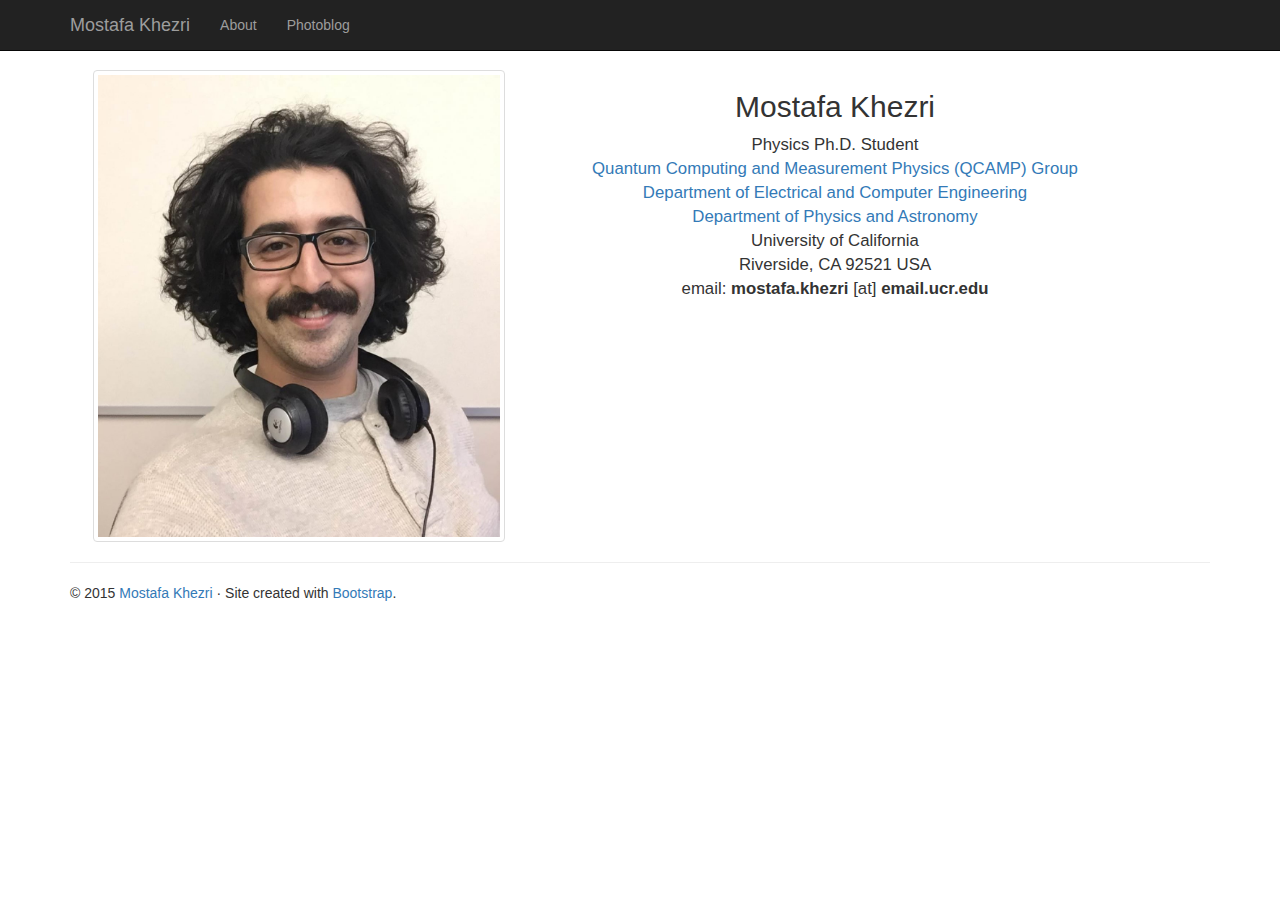
==== index.html @ e2bd56d0 "Initial commit" ====
<!DOCTYPE html>
<html lang="en">
  <head>
    <meta charset="utf-8">
    <meta http-equiv="X-UA-Compatible" content="IE=edge">
    <meta name="viewport" content="width=device-width, initial-scale=1">
    <meta name="description" content="Mostafa Khezri's Homepage">
    <meta name="author" content="Mostafa Khezri">
    <meta name="keywords" content="khezri, mostafa, mkhezri, mostafakhezri, mostafa.khezri" />
    <link rel="shortcut icon" href="/img/favicon.ico">

    <title>Mostafa Khezri</title>

    <link href="css/bootstrap.css" rel="stylesheet">
    <link href="css/bootstrap.min.css" rel="stylesheet">
    <link href="css/custom.css" rel="stylesheet">
   

  </head>

  <body>

    <!-- Fixed navbar -->
    <nav class="navbar navbar-inverse navbar-fixed-top">
      <div class="container">
        <div class="navbar-header">
          <button type="button" class="navbar-toggle collapsed" data-toggle="collapse" data-target="#navbar" aria-expanded="false" aria-controls="navbar">
            <span class="sr-only">Toggle navigation</span>
            <span class="icon-bar"></span>
            <span class="icon-bar"></span>
            <span class="icon-bar"></span>
          </button>
          <a class="navbar-brand" href="#">Mostafa Khezri</a>
        </div>
        <div id="navbar" class="navbar-collapse collapse">
          <ul class="nav navbar-nav">
            <!--<li><a href="blog/">Blog</a></li>-->
            <li><a href="about/">About</a></li>
            <li><a href="photoblog/">Photoblog</a></li>
            <!--<li class="dropdown">
              <a href="#" class="dropdown-toggle" data-toggle="dropdown" role="button" aria-expanded="false">Dropdown <b class="caret"></b></a>
              <ul class="dropdown-menu" role="menu">
                <li><a href="#">Action</a></li>
                <li><a href="#">Another action</a></li>
                <li><a href="#">Something else here</a></li>
                <li class="divider"></li>
                <li class="dropdown-header">Nav header</li>
                <li><a href="#">Separated link</a></li>
                <li><a href="#">One more separated link</a></li>
              </ul>
            </li>-->
          </ul>
        </div><!--/.nav-collapse -->
      </div>
    </nav>

      <div class="container">
    <!-- Masthead ================================================== -->
    <header class="mastheader" id="header">
      <div class="span4">
        <div class="page-header">
        </div>
      </div>
    </header>
      </div>
      
    <div class="container">
        <div class="row">
            <div class="col-md-5"><div align="center"><img src="img/mostafa.jpg" class="img-thumbnail" alt="mostafa" width="90%"></div></div>
            <div class="col-md-6 col-md-offset-0">
                <div align="center">
                    <h2>Mostafa Khezri</h2><p style="font-size:120%">
                    Physics Ph.D. Student<br>
                    <a href="http://qcamp.ee.ucr.edu/" target="_blank">Quantum Computing and Measurement Physics (QCAMP) Group</a> <br>
                    <a href="http://www.ee.ucr.edu/" target="_blank">Department of Electrical and Computer Engineering</a> <br>
                    <a href="http://www.physics.ucr.edu/" target="_blank">Department of Physics and Astronomy</a> <br>
                    University of California <br>
                    Riverside, CA 92521 USA <br>
                    email: <strong>mostafa.khezri</strong> [at] <strong>email.ucr.edu</strong></p>
                </div>
            </div>
            <div class="col-md-1"></div>
        </div>
      </div>
      
      
      <!-- Footer ================================================ --> 
      <div class="container">
          <hr class="featurette-divider">
          <footer>
              <p>&copy; 2015 <a href="http://www.mostafakhezri.com">Mostafa Khezri</a> &middot; Site created with <a href="http://getbootstrap.com" target="_blank">Bootstrap</a>.</p>
          </footer>
      </div>
    <!-- Bootstrap core JavaScript
    ================================================== -->
    <!-- Jquery and Bootstrap Script files -->
    <script src="js/jquery-2.1.3.min.js"></script>
    <script src="js/bootstrap.min.js"></script>

    <!-- Placed at the end of the document so the pages load faster -->
    <script src="https://ajax.googleapis.com/ajax/libs/jquery/1.11.3/jquery.min.js"></script>
    <!-- IE10 viewport hack for Surface/desktop Windows 8 bug -->
    <script src="js/ie10-viewport-bug-workaround.js"></script>
      
      <!-- Google Analytics ================================================== -->
      <script>
  (function(i,s,o,g,r,a,m){i['GoogleAnalyticsObject']=r;i[r]=i[r]||function(){
  (i[r].q=i[r].q||[]).push(arguments)},i[r].l=1*new Date();a=s.createElement(o),
  m=s.getElementsByTagName(o)[0];a.async=1;a.src=g;m.parentNode.insertBefore(a,m)
  })(window,document,'script','//www.google-analytics.com/analytics.js','ga');

  ga('create', 'UA-39732611-2', 'auto');
  ga('send', 'pageview');
      </script>
      
  </body>
</html>
---- css/custom.css ----
/*make the menu sub-menu items drop down on mouse hover */
ul.nav li.dropdown:hover > ul.dropdown-menu{
    display: block;
    margin: 0;
}
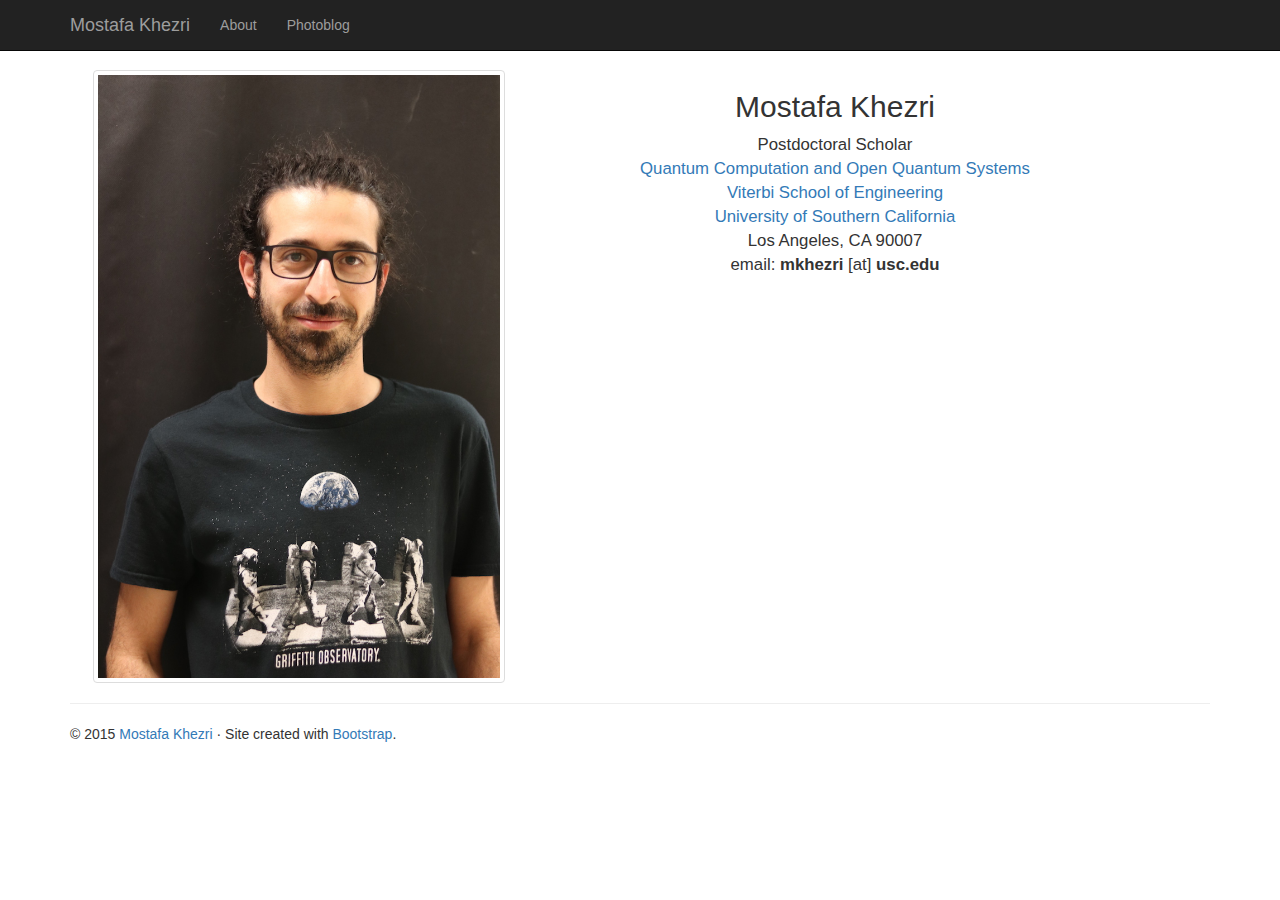
==== commit d0755b94: "Update for USC" ====
--- a/index.html
+++ b/index.html
@@ -67,17 +67,16 @@
       
     <div class="container">
         <div class="row">
-            <div class="col-md-5"><div align="center"><img src="img/mostafa.jpg" class="img-thumbnail" alt="mostafa" width="90%"></div></div>
+            <div class="col-md-5"><div align="center"><img src="img/mostafa2.jpg" class="img-thumbnail" alt="mostafa" width="90%"></div></div>
             <div class="col-md-6 col-md-offset-0">
                 <div align="center">
                     <h2>Mostafa Khezri</h2><p style="font-size:120%">
-                    Physics Ph.D. Student<br>
-                    <a href="http://qcamp.ee.ucr.edu/" target="_blank">Quantum Computing and Measurement Physics (QCAMP) Group</a> <br>
-                    <a href="http://www.ee.ucr.edu/" target="_blank">Department of Electrical and Computer Engineering</a> <br>
-                    <a href="http://www.physics.ucr.edu/" target="_blank">Department of Physics and Astronomy</a> <br>
-                    University of California <br>
-                    Riverside, CA 92521 USA <br>
-                    email: <strong>mostafa.khezri</strong> [at] <strong>email.ucr.edu</strong></p>
+                    Postdoctoral Scholar<br>
+                    <a href="http://qserver.usc.edu/" target="_blank">Quantum Computation and Open Quantum Systems</a> <br>
+                    <a href="https://viterbischool.usc.edu/" target="_blank">Viterbi School of Engineering</a> <br>
+                    <a href="https://www.usc.edu/" target="_blank">University of Southern California</a> <br>
+                    Los Angeles, CA 90007 <br>
+                    email: <strong>mkhezri</strong> [at] <strong>usc.edu</strong></p>
                 </div>
             </div>
             <div class="col-md-1"></div>
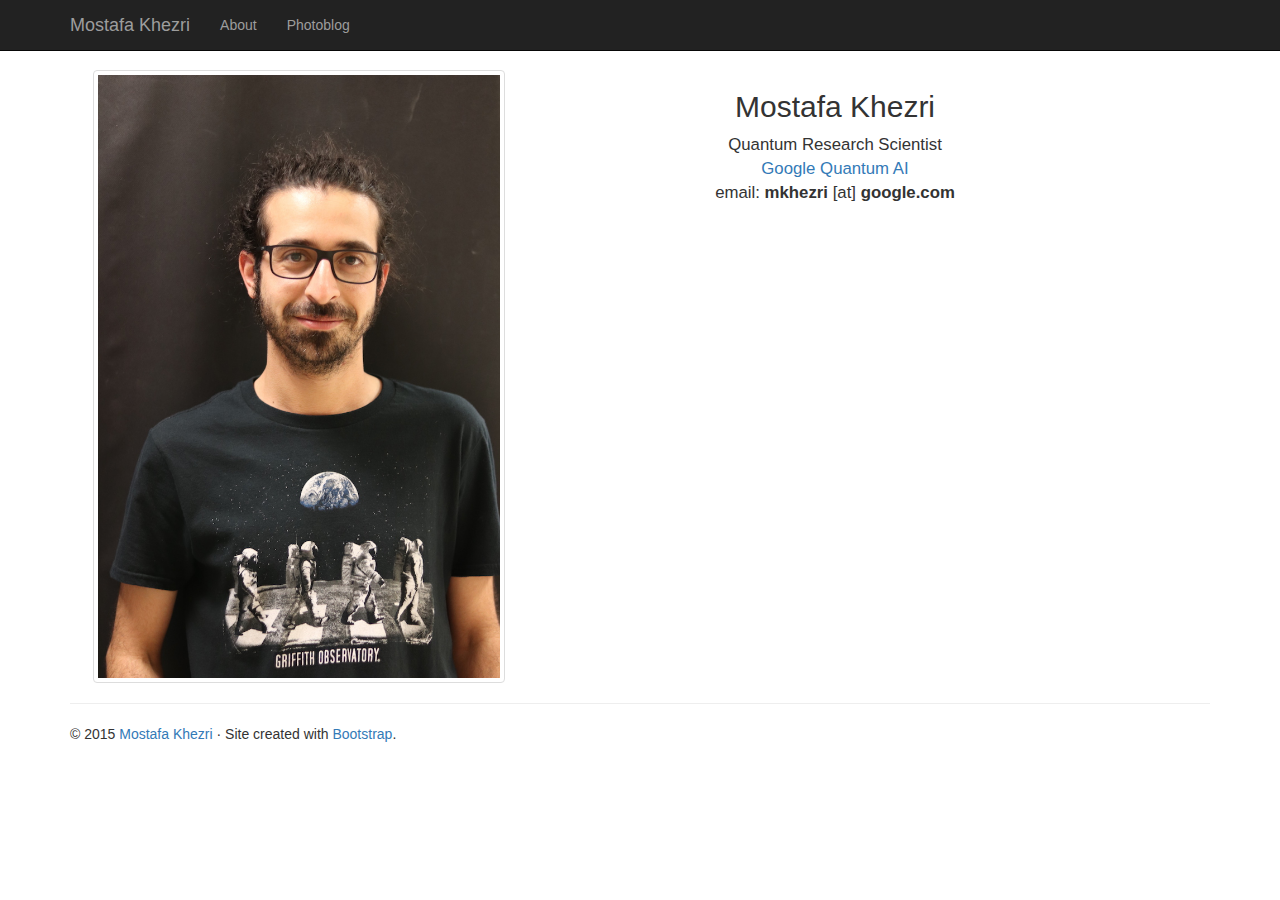
==== commit 4477c9f2: "Update job and title" ====
--- a/index.html
+++ b/index.html
@@ -71,12 +71,9 @@
             <div class="col-md-6 col-md-offset-0">
                 <div align="center">
                     <h2>Mostafa Khezri</h2><p style="font-size:120%">
-                    Postdoctoral Scholar<br>
-                    <a href="http://qserver.usc.edu/" target="_blank">Quantum Computation and Open Quantum Systems</a> <br>
-                    <a href="https://viterbischool.usc.edu/" target="_blank">Viterbi School of Engineering</a> <br>
-                    <a href="https://www.usc.edu/" target="_blank">University of Southern California</a> <br>
-                    Los Angeles, CA 90007 <br>
-                    email: <strong>mkhezri</strong> [at] <strong>usc.edu</strong></p>
+                    Quantum Research Scientist<br>
+                    <a href="https://quantumai.google/" target="_blank">Google Quantum AI</a> <br>
+                    email: <strong>mkhezri</strong> [at] <strong>google.com</strong></p>
                 </div>
             </div>
             <div class="col-md-1"></div>
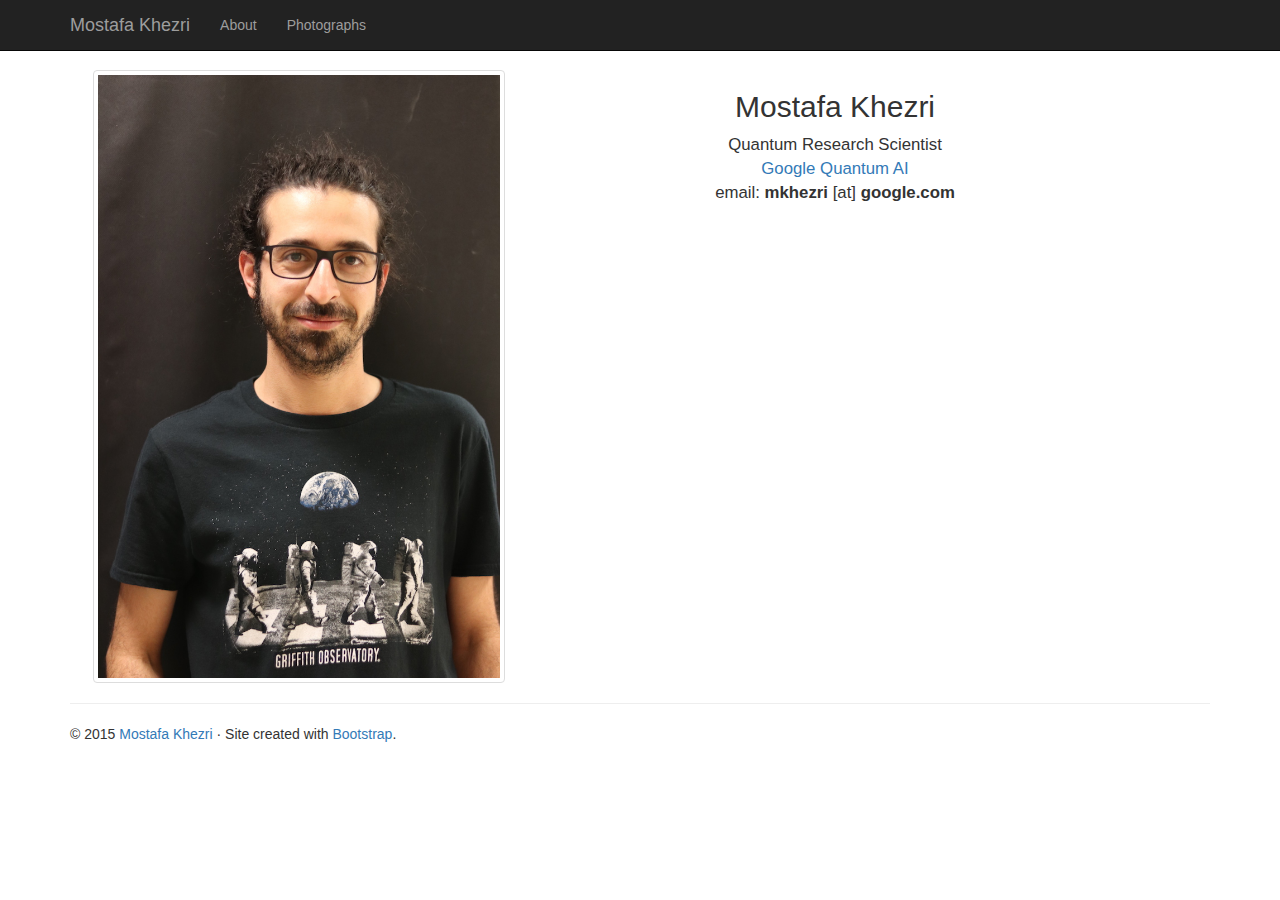
==== commit b6d9db82: "change photo section name everywhere" ====
--- a/index.html
+++ b/index.html
@@ -37,7 +37,7 @@
           <ul class="nav navbar-nav">
             <!--<li><a href="blog/">Blog</a></li>-->
             <li><a href="about/">About</a></li>
-            <li><a href="photoblog/">Photoblog</a></li>
+            <li><a href="photoblog/">Photographs</a></li>
             <!--<li class="dropdown">
               <a href="#" class="dropdown-toggle" data-toggle="dropdown" role="button" aria-expanded="false">Dropdown <b class="caret"></b></a>
               <ul class="dropdown-menu" role="menu">
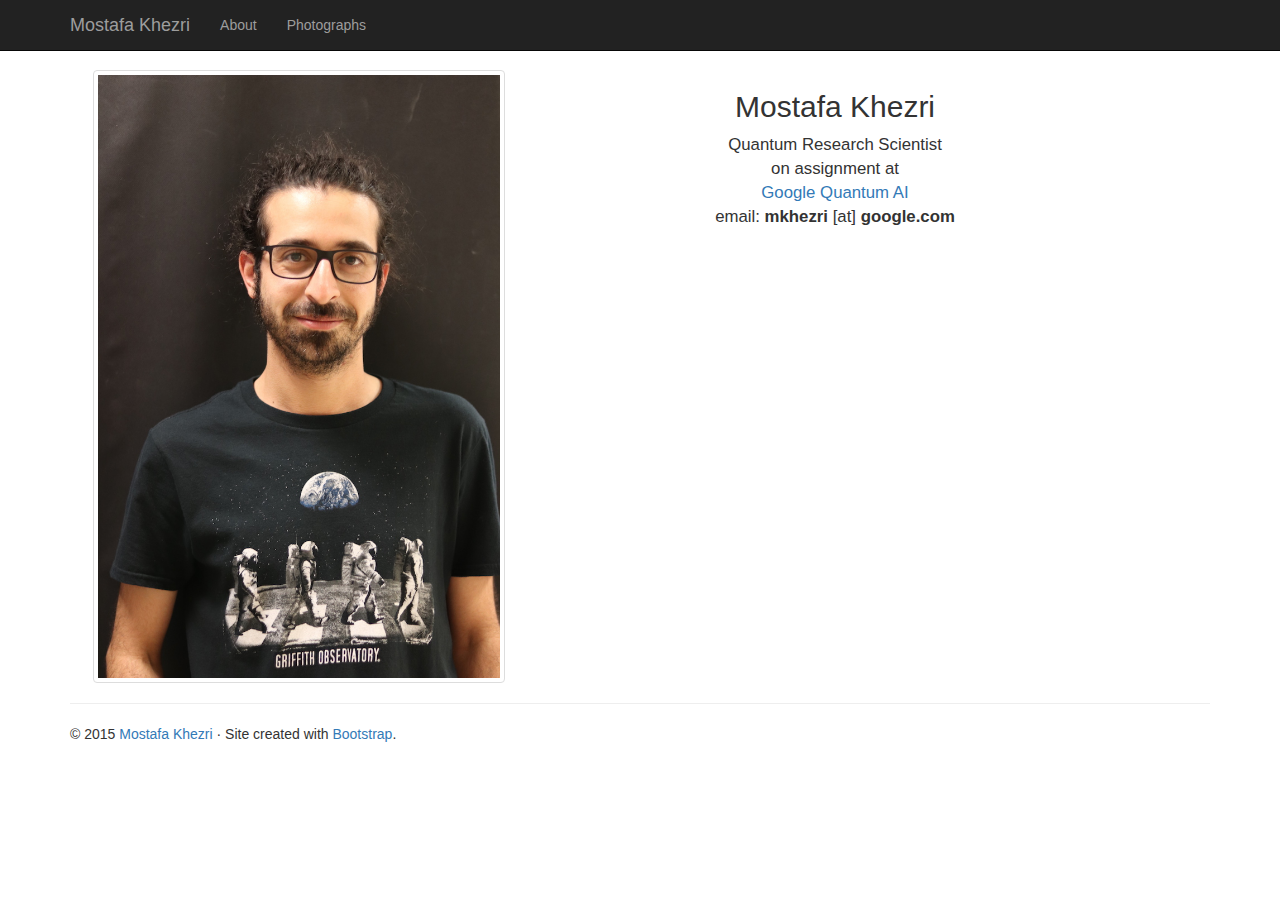
==== commit b65cab71: "update assignment" ====
--- a/index.html
+++ b/index.html
@@ -72,6 +72,7 @@
                 <div align="center">
                     <h2>Mostafa Khezri</h2><p style="font-size:120%">
                     Quantum Research Scientist<br>
+                    on assignment at <br>
                     <a href="https://quantumai.google/" target="_blank">Google Quantum AI</a> <br>
                     email: <strong>mkhezri</strong> [at] <strong>google.com</strong></p>
                 </div>
